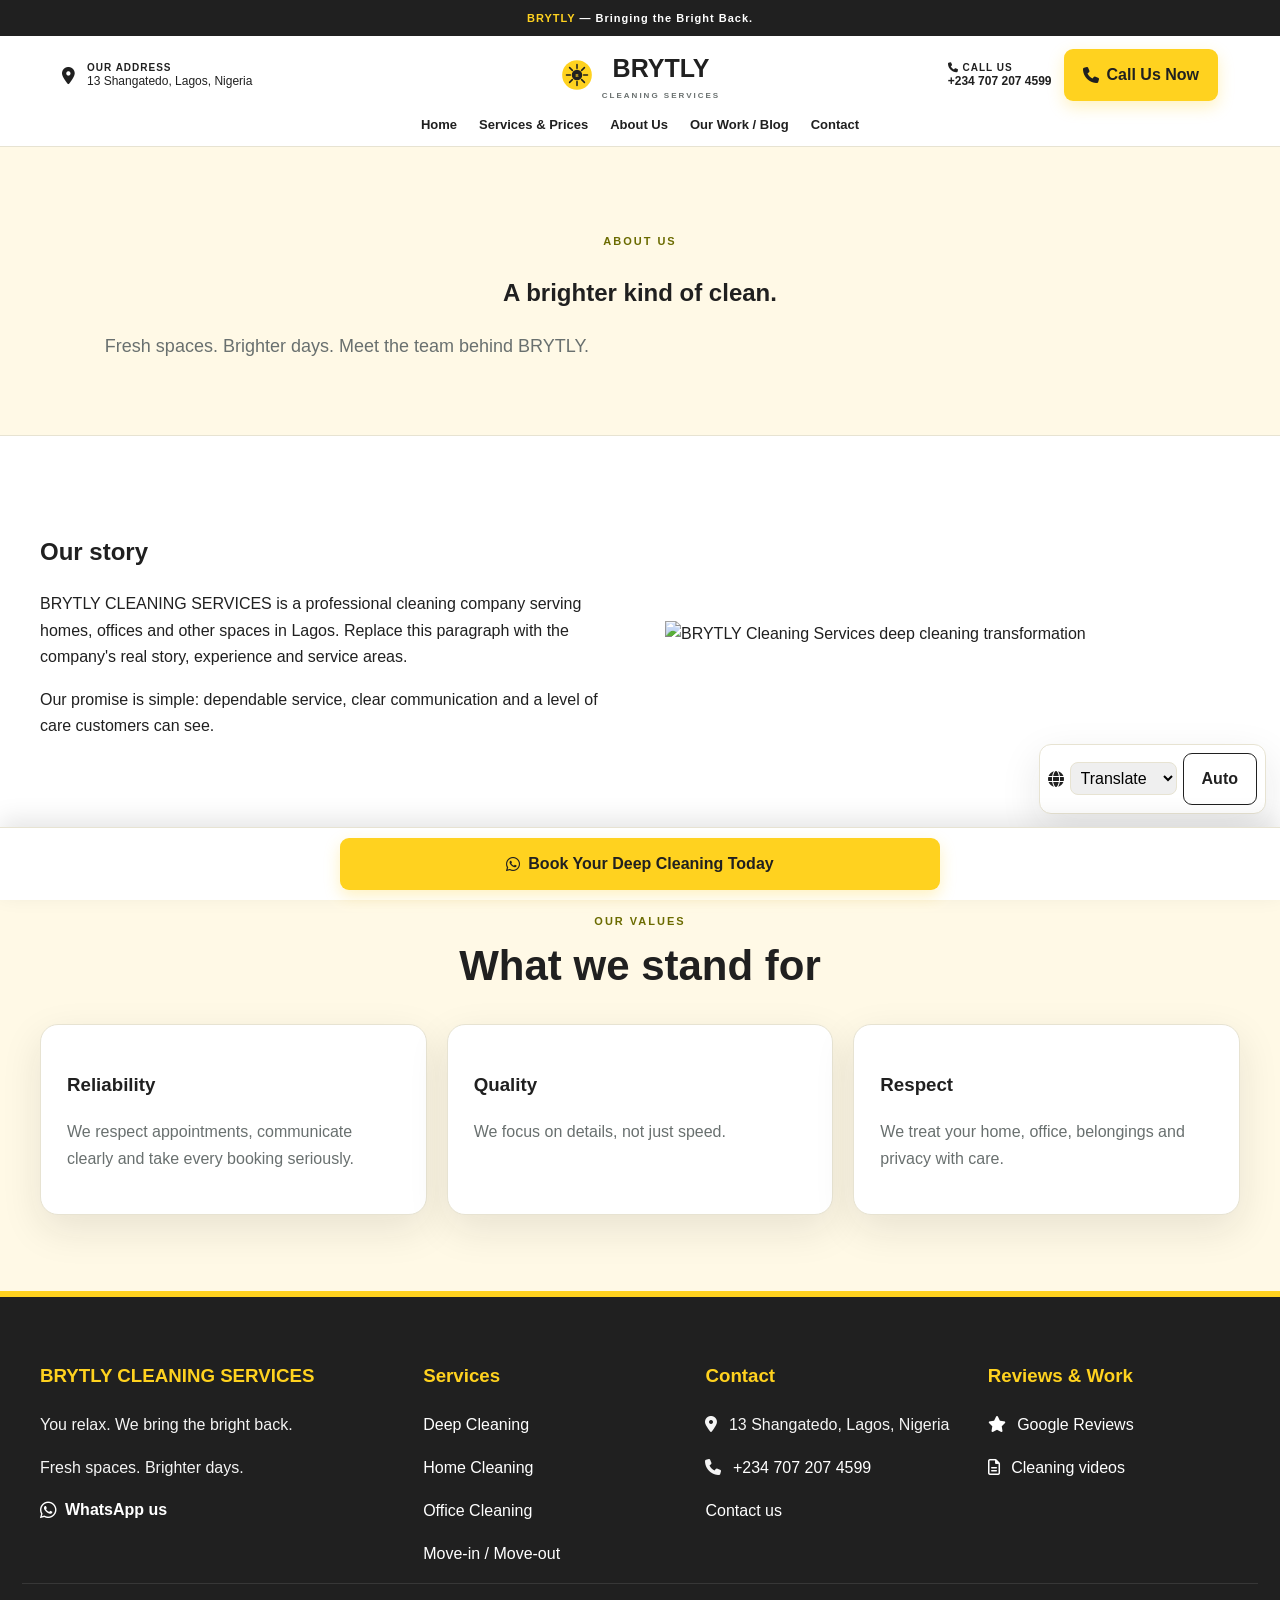
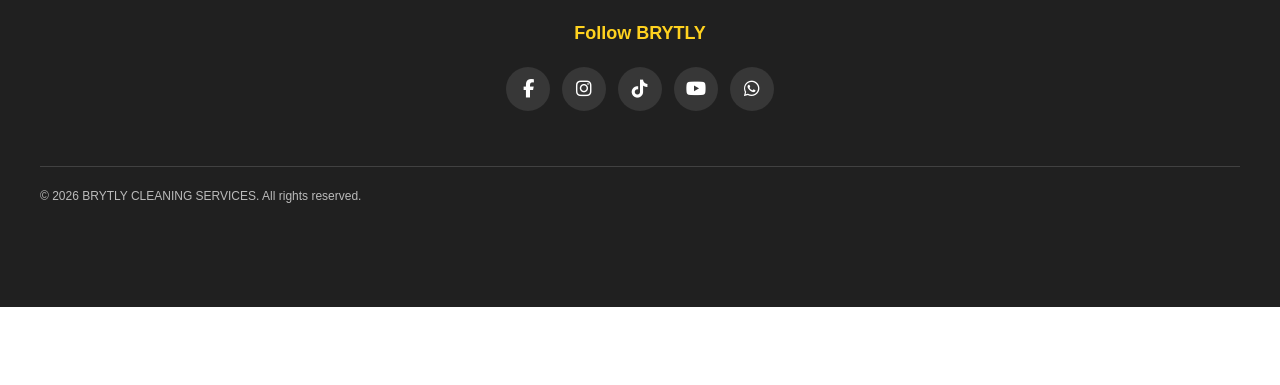
==== about.html @ 02e13d28 "Initial upload" ====
<!DOCTYPE html>
<html lang="en"><head>
<meta charset="UTF-8"><meta name="viewport" content="width=device-width, initial-scale=1.0">
<title>About Us | BRYTLY CLEANING SERVICES</title><link rel="stylesheet" href="assets/css/style.css">
  <link rel="stylesheet" href="https://cdnjs.cloudflare.com/ajax/libs/font-awesome/6.5.2/css/all.min.css">
</head><body><div id="site-header"></div>
<main>
<section class="page-hero"><span class="eyebrow">About us</span><h1>A brighter kind of clean.</h1><p>Fresh spaces. Brighter days. Meet the team behind BRYTLY.</p></section>
<section class="section"><div class="split"><div><h2>Our story</h2><p>BRYTLY CLEANING SERVICES is a professional cleaning company serving homes, offices and other spaces in Lagos. Replace this paragraph with the company's real story, experience and service areas.</p><p>Our promise is simple: dependable service, clear communication and a level of care customers can see.</p></div>
  
  <!-- <div class="photo-placeholder large">YOUR TEAM PHOTO</div> -->
     <div class="blog-card-image">
    <img style="height: 50%; width: 100%;"
      src="https://api.imghippo.com/files/cpML7274XE.png"
      alt="BRYTLY Cleaning Services deep cleaning transformation"
      loading="lazy"
    >
  </div>
</div></section>
<section class="section alt"><div class="section-heading"><span class="eyebrow">Our values</span><h2>What we stand for</h2></div><div class="cards three"><article class="card"><h3>Reliability</h3><p>We respect appointments, communicate clearly and take every booking seriously.</p></article><article class="card"><h3>Quality</h3><p>We focus on details, not just speed.</p></article><article class="card"><h3>Respect</h3><p>We treat your home, office, belongings and privacy with care.</p></article></div></section>
</main><div id="site-footer"></div><script src="assets/js/site.js"></script></body></html>
---- assets/css/style.css ----
:root{--yellow:#FFD21F;--charcoal:#202020;--white:#fff;--cream:#FFF9E6;--green:#7FAF45;--muted:#69706f;--line:#e7e3d2;--soft:#fff9e6;--shadow:0 14px 40px rgba(32,32,32,.10)}
*{box-sizing:border-box}html,body{width:100%;max-width:100%;overflow-x:hidden}html{scroll-behavior:smooth}body{margin:0;padding-bottom:78px;background:var(--white);color:var(--charcoal);font:16px/1.65 Arial,Helvetica,sans-serif}a{color:var(--charcoal);text-decoration:none}button,input,textarea,select{font:inherit}
.site-header{position:sticky;top:0;z-index:50;background:rgba(255,255,255,.97);backdrop-filter:blur(10px);border-bottom:1px solid var(--line)}.header-inner{max-width:1200px;margin:auto;min-height:78px;padding:10px 22px;display:grid;grid-template-columns:1fr auto 1fr;align-items:center;gap:16px}.header-side{display:flex;align-items:center;gap:12px}.header-side.right{justify-content:flex-end}.header-icon{color:var(--charcoal);font-size:17px}.address{font-size:12px;line-height:1.3}.address b{display:block;text-transform:uppercase;letter-spacing:1px;font-size:10px}.phone{font-weight:800}.logo{display:flex;align-items:center;justify-content:center;gap:8px;font-weight:900;font-size:25px;color:var(--charcoal);text-align:center}.logo img{width:34px;height:34px}.logo small{display:block;font-size:8px;letter-spacing:2px;color:var(--muted)}.nav{max-width:1200px;margin:auto;padding:0 22px 10px;display:flex;gap:22px;justify-content:center;flex-wrap:wrap}.nav a{font-size:13px;font-weight:800}.nav a:hover{border-bottom:3px solid var(--yellow)}
.btn{display:inline-flex;align-items:center;justify-content:center;gap:8px;border:1px solid transparent;border-radius:9px;padding:12px 18px;font-weight:900;cursor:pointer;transition:.2s}.btn:hover{transform:translateY(-1px)}.btn-primary{background:var(--yellow);color:var(--charcoal);box-shadow:0 6px 16px rgba(255,210,31,.28)}.btn-primary:hover{background:#f4c400}.btn-dark{background:var(--charcoal);color:#fff}.btn-outline{border-color:var(--charcoal);background:#fff;color:var(--charcoal)}.small{font-size:13px;color:var(--muted)}
.hero{max-width:1200px;margin:auto;padding:72px 22px;display:grid;grid-template-columns:1.05fr .95fr;gap:50px;align-items:center}.eyebrow{display:inline-block;text-transform:uppercase;letter-spacing:2px;font-size:11px;font-weight:900;color:#6b6b00}.hero h1{font-size:clamp(42px,6vw,70px);line-height:1.02;margin:12px 0 20px}.hero h1 strong{background:var(--yellow);padding:0 8px}.hero p,.page-hero p{font-size:18px;color:var(--muted);max-width:650px}.hero-actions{display:flex;gap:12px;flex-wrap:wrap;margin:26px 0}.trust-row{display:flex;gap:18px;flex-wrap:wrap;font-size:12px;font-weight:800}.hero-card{position:relative}.hero-photo{height:440px;border-radius:24px;overflow:hidden;background:var(--cream)}.hero-photo img{width:100%;height:100%;object-fit:cover;display:block}.floating-card{position:absolute;left:-20px;bottom:22px;background:#fff;border-left:7px solid var(--yellow);border-radius:14px;padding:16px 20px;box-shadow:var(--shadow);display:grid}.floating-card span{font-size:12px;color:var(--muted)}
.section{padding:76px 22px}.section.alt{background:var(--cream)}.section-heading{max-width:760px;margin:0 auto 34px;text-align:center}.section-heading h2{font-size:clamp(28px,4vw,42px);line-height:1.15;margin:8px 0 16px}.cards{max-width:1200px;margin:auto;display:grid;gap:20px}.cards.three{grid-template-columns:repeat(3,minmax(0,1fr))}.cards.two{grid-template-columns:repeat(2,minmax(0,1fr))}.card,.service-card,.testimonial,.contact-card,.contact-form{background:#fff;border:1px solid var(--line);border-radius:18px;padding:26px;box-shadow:var(--shadow)}.icon{width:48px;height:48px;border-radius:12px;background:var(--yellow);display:flex;align-items:center;justify-content:center;font-size:21px}.card p,.service-card p,.testimonial p{color:var(--muted)}.check-list{padding:0;list-style:none}.check-list li{margin:10px 0}.check-list li:before{content:"✓";color:#6d8f31;font-weight:900;margin-right:10px}.split{max-width:1200px;margin:auto;display:grid;grid-template-columns:1fr 1fr;gap:50px;align-items:center}.before-after{display:grid;grid-template-columns:1fr 1fr;gap:14px}.before-box,.after-box{position:relative;overflow:hidden;border-radius:18px;background:#f1f1ed;box-shadow:var(--shadow);aspect-ratio:1/1}.before-box img,.after-box img{width:100%;height:100%;display:block;object-fit:cover;transition:transform .4s}.before-box:hover img,.after-box:hover img{transform:scale(1.04)}.before-box span,.after-box span{position:absolute;top:14px;left:14px;padding:7px 12px;border-radius:6px;background:rgba(32,32,32,.82);color:#fff;font-size:11px;font-weight:900;letter-spacing:1px}.after-box span{background:var(--yellow);color:var(--charcoal)}
.media-carousel{width:100%;max-width:1200px;margin:auto;overflow:hidden;border-radius:18px}.media-track{display:flex;gap:20px;transition:transform .45s ease;will-change:transform}.media-track .video-card{flex:0 0 calc((100% - 40px)/3);min-width:0;overflow:hidden;background:#fff;border:1px solid var(--line);border-radius:17px;padding:12px;box-shadow:var(--shadow)}.youtube{position:relative;width:100%;aspect-ratio:16/9;overflow:hidden;border-radius:12px;background:#111}.youtube iframe{width:100%;height:100%;display:block;border:0}.carousel-controls{display:flex;justify-content:center;gap:10px;margin:22px 0}.carousel-btn{width:44px;height:44px;border:1px solid var(--line);border-radius:50%;background:#fff;color:var(--charcoal);cursor:pointer}.carousel-btn:hover{background:var(--yellow)}
.stars{color:#c39a00;letter-spacing:2px}.review-link{display:flex;gap:15px;justify-content:center;flex-wrap:wrap}.page-hero{padding:80px 22px 55px;text-align:center;background:var(--cream);border-bottom:1px solid var(--line)}.map-wrap{max-width:1200px;margin:auto;border-radius:20px;overflow:hidden;box-shadow:var(--shadow);background:#ddd}.map-wrap iframe{width:100%;height:420px;border:0}.contact-grid{max-width:1000px;margin:auto;display:grid;grid-template-columns:.8fr 1.2fr;gap:24px}.contact-form{display:grid;gap:14px}.contact-form label{display:grid;gap:6px;font-weight:700}.contact-form input,.contact-form textarea,.contact-form select{width:100%;padding:12px;border:1px solid var(--line);border-radius:9px;background:#fff}.blog-grid{max-width:1200px;margin:auto;display:grid;grid-template-columns:repeat(2,minmax(0,1fr));gap:22px}.blog-card{background:#fff;border:1px solid var(--line);border-radius:18px;overflow:hidden}.blog-card>div:last-child{padding:20px}.blog-card .photo-placeholder{border-radius:0;min-height:250px}.tag{font-size:10px;text-transform:uppercase;letter-spacing:1.5px;font-weight:900;color:#6b6b00}
.price-table-wrap{max-width:1200px;margin:auto;background:#fff;border:1px solid var(--line);border-radius:18px;overflow:auto;box-shadow:var(--shadow)}.price-table{width:100%;min-width:760px;border-collapse:collapse}.price-table th,.price-table td{padding:16px 18px;text-align:left;border-bottom:1px solid var(--line)}.price-table th{background:var(--yellow);color:var(--charcoal);font-size:12px;text-transform:uppercase;letter-spacing:.7px}.price-table tr:last-child td{border-bottom:0}.price-table td:first-child{font-weight:800}.price-table td:nth-child(2){font-weight:900;white-space:nowrap}
.site-footer{background:var(--charcoal);color:#f4f4f4;padding:45px 22px 100px;border-top:6px solid var(--yellow)}.footer-grid{max-width:1200px;margin:auto;display:grid;grid-template-columns:1.4fr 1fr 1fr 1fr;gap:30px}.site-footer a{color:#fff}.site-footer h3{color:var(--yellow)}.copyright{max-width:1200px;margin:30px auto 0;padding-top:20px;border-top:1px solid rgba(255,255,255,.15);font-size:12px;color:#bbb}.bottom-book{position:fixed;bottom:0;left:0;right:0;z-index:100;background:#fff;border-top:1px solid var(--line);box-shadow:0 -8px 25px rgba(0,0,0,.1);padding:10px 14px;display:flex;justify-content:center}.bottom-book a{width:min(600px,100%);text-align:center}.translate-bar{position:fixed;right:14px;bottom:86px;z-index:90;background:#fff;border:1px solid var(--line);border-radius:12px;padding:8px;box-shadow:var(--shadow);display:flex;gap:6px;align-items:center}.translate-bar select{border:1px solid var(--line);padding:6px;border-radius:8px}.goog-te-banner-frame.skiptranslate{display:none!important}body{top:0!important}.goog-logo-link,.goog-te-gadget span{display:none!important}.goog-te-gadget{font-size:0!important}
.brand-strip{background:var(--charcoal);color:#fff;padding:9px;text-align:center;font-size:11px;font-weight:800;letter-spacing:1px}.brand-strip span{color:var(--yellow)}
@media(max-width:1050px){.media-track .video-card{flex:0 0 calc((100% - 20px)/2)}}@media(max-width:850px){.header-inner{grid-template-columns:1fr auto}.header-side.left{display:none}.hero,.split,.contact-grid{grid-template-columns:1fr}.hero{padding-top:45px}.hero-card{order:-1}.cards.three,.cards.two,.blog-grid{grid-template-columns:1fr}.nav{gap:12px}.nav a{font-size:12px}.floating-card{left:10px}.footer-grid{grid-template-columns:1fr 1fr}.media-track .video-card{flex:0 0 100%}}@media(max-width:520px){.header-inner{min-height:68px}.logo{font-size:20px}.logo img{width:29px;height:29px}.header-side.right .address{display:none}.btn{width:100%}.hero-actions{display:grid}.before-after{grid-template-columns:1fr}.footer-grid{grid-template-columns:1fr}.translate-bar{right:8px;bottom:82px}}
.cards.four{grid-template-columns:repeat(4,minmax(0,1fr))}@media(max-width:1050px){.cards.four{grid-template-columns:repeat(2,minmax(0,1fr))}}@media(max-width:520px){.cards.four{grid-template-columns:1fr}}


/* =========================================================
   BRYTLY SOCIAL MEDIA FOOTER
   ========================================================= */

.footer-social {
  text-align: center;
  padding: 35px 20px 25px;
  border-top: 1px solid rgba(255,255,255,0.10);
}

.footer-social h3 {
  margin: 0 0 18px;
  font-size: 18px;
  font-weight: 700;
}

.social-icons {
  display: flex;
  justify-content: center;
  align-items: center;
  gap: 12px;
  flex-wrap: wrap;
}

.social-icon {
  width: 44px;
  height: 44px;
  display: inline-flex;
  align-items: center;
  justify-content: center;
  border-radius: 50%;
  text-decoration: none;
  font-size: 18px;
  transition:
    transform 0.25s ease,
    background 0.25s ease,
    color 0.25s ease;
}

.social-icon:hover {
  transform: translateY(-4px);
}

.social-icon.facebook,
.social-icon.instagram,
.social-icon.tiktok,
.social-icon.youtube,
.social-icon.whatsapp {
  background: rgba(255,255,255,0.10);
  color: #ffffff;
}

.social-icon:hover {
  background: #FFD21F;
  color: #202020;
}


/* =========================================================
   FOOTER WHATSAPP LINK
   ========================================================= */

.footer-whatsapp {
  display: inline-flex;
  align-items: center;
  gap: 8px;
  text-decoration: none;
  font-weight: 700;
}

.footer-whatsapp i {
  font-size: 19px;
}


/* =========================================================
   FOOTER COLUMNS
   ========================================================= */

.footer-column p {
  line-height: 1.7;
}

.footer-column p i {
  margin-right: 7px;
}


/* =========================================================
   VEHICLE IMAGE
   ========================================================= */

.vehicle-showcase {
  width: 100%;
  overflow: hidden;
  border-radius: 20px;
}

.vehicle-showcase img {
  display: block;
  width: 100%;
  height: auto;
  max-width: 100%;
  object-fit: contain;
}


/* =========================================================
   MOBILE SOCIAL FOOTER
   ========================================================= */

@media (max-width: 700px) {

  .social-icons {
    gap: 10px;
  }

  .social-icon {
    width: 42px;
    height: 42px;
  }

}
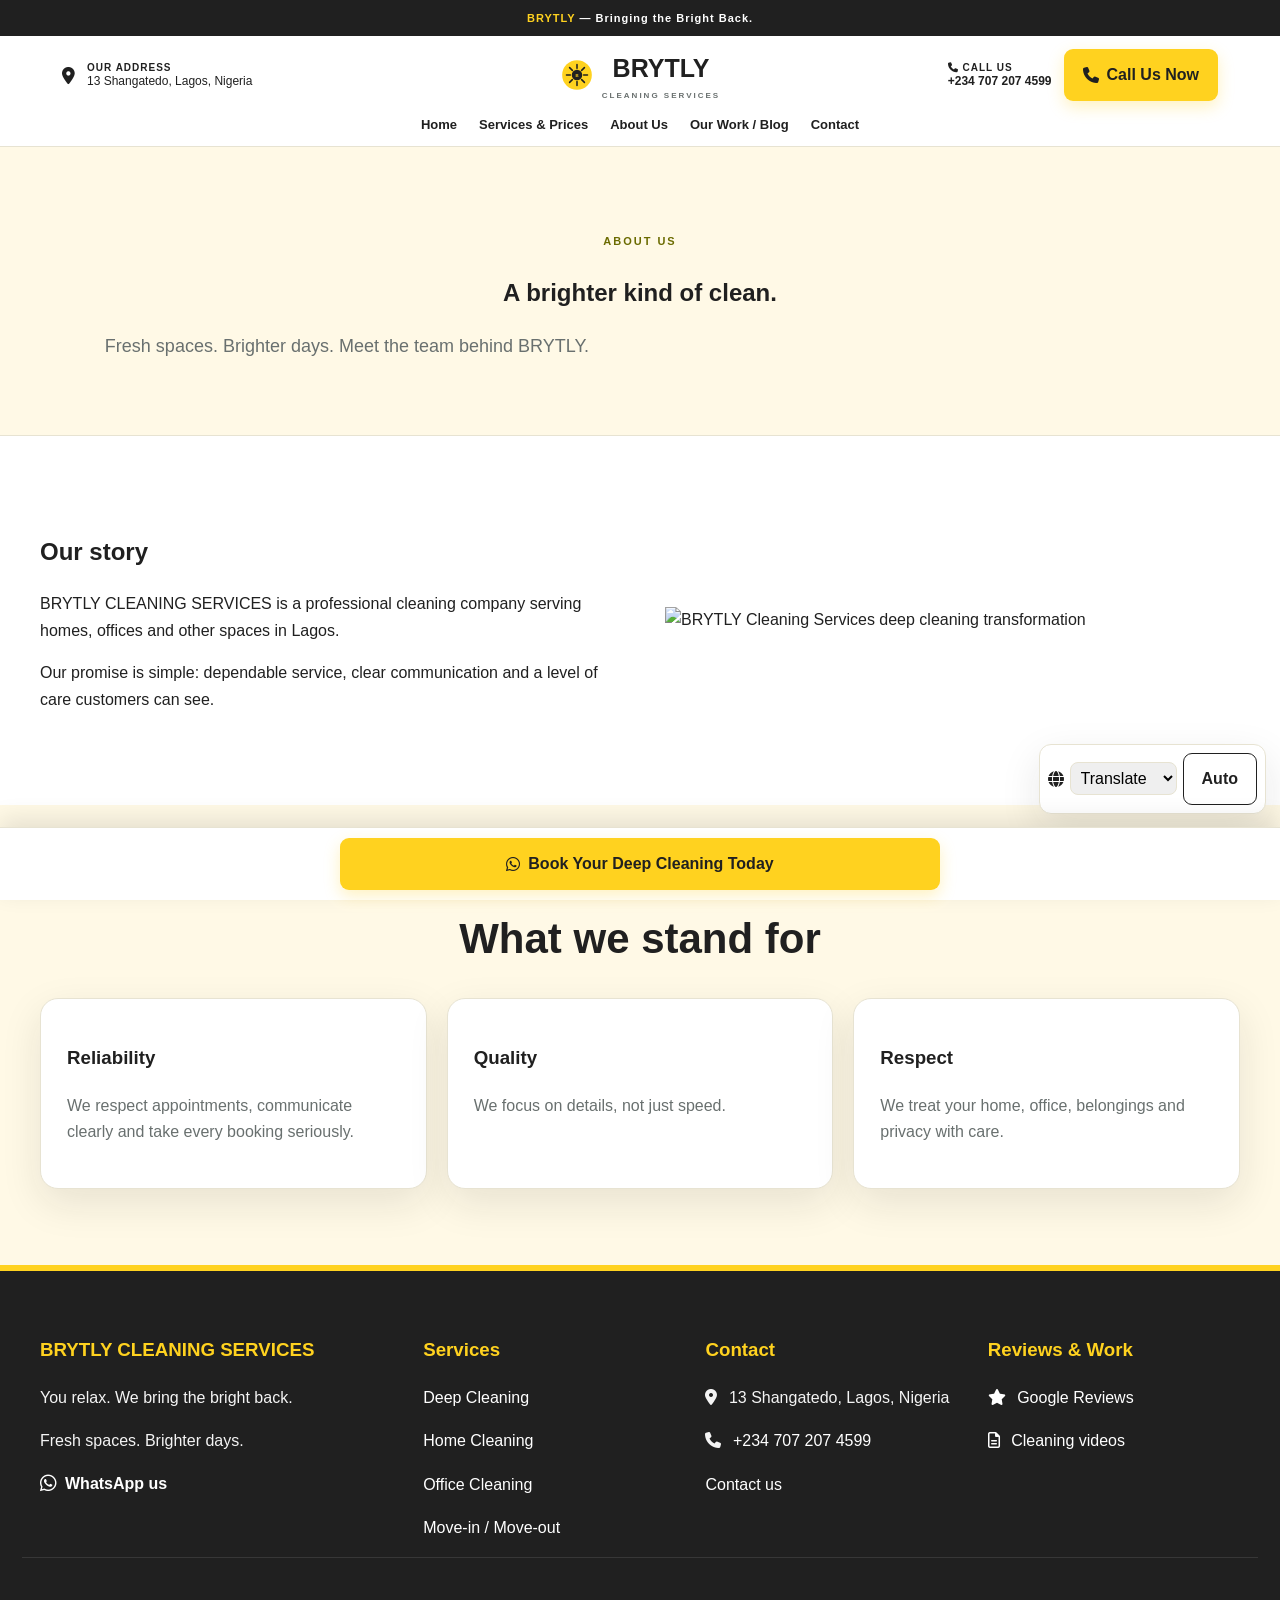
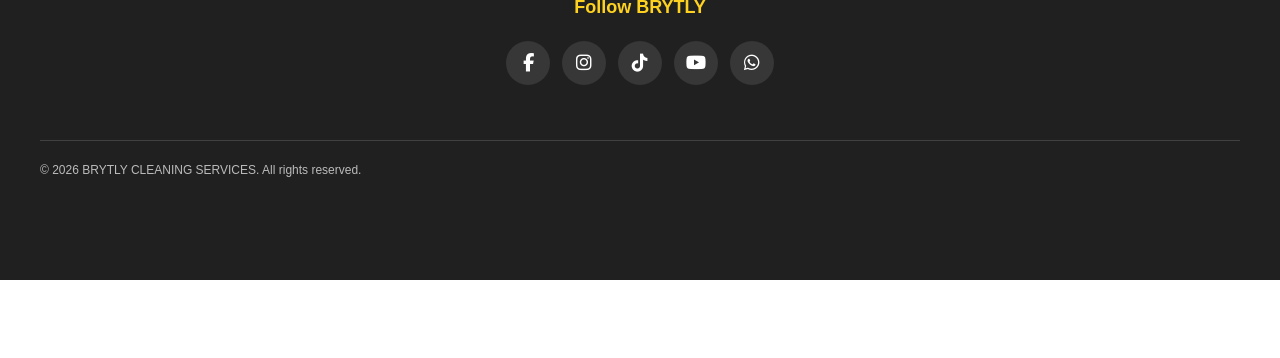
==== commit 8323b76e: "Update about.html properly commented out a text" ====
--- a/about.html
+++ b/about.html
@@ -6,7 +6,9 @@
 </head><body><div id="site-header"></div>
 <main>
 <section class="page-hero"><span class="eyebrow">About us</span><h1>A brighter kind of clean.</h1><p>Fresh spaces. Brighter days. Meet the team behind BRYTLY.</p></section>
-<section class="section"><div class="split"><div><h2>Our story</h2><p>BRYTLY CLEANING SERVICES is a professional cleaning company serving homes, offices and other spaces in Lagos. Replace this paragraph with the company's real story, experience and service areas.</p><p>Our promise is simple: dependable service, clear communication and a level of care customers can see.</p></div>
+<section class="section"><div class="split"><div><h2>Our story</h2><p>BRYTLY CLEANING SERVICES is a professional cleaning company serving homes, offices and other spaces in Lagos.</p>
+   <!-- <p> Replace this paragraph with the company's real story, experience and service areas.</p> -->
+  <p>Our promise is simple: dependable service, clear communication and a level of care customers can see.</p></div>
   
   <!-- <div class="photo-placeholder large">YOUR TEAM PHOTO</div> -->
      <div class="blog-card-image">
